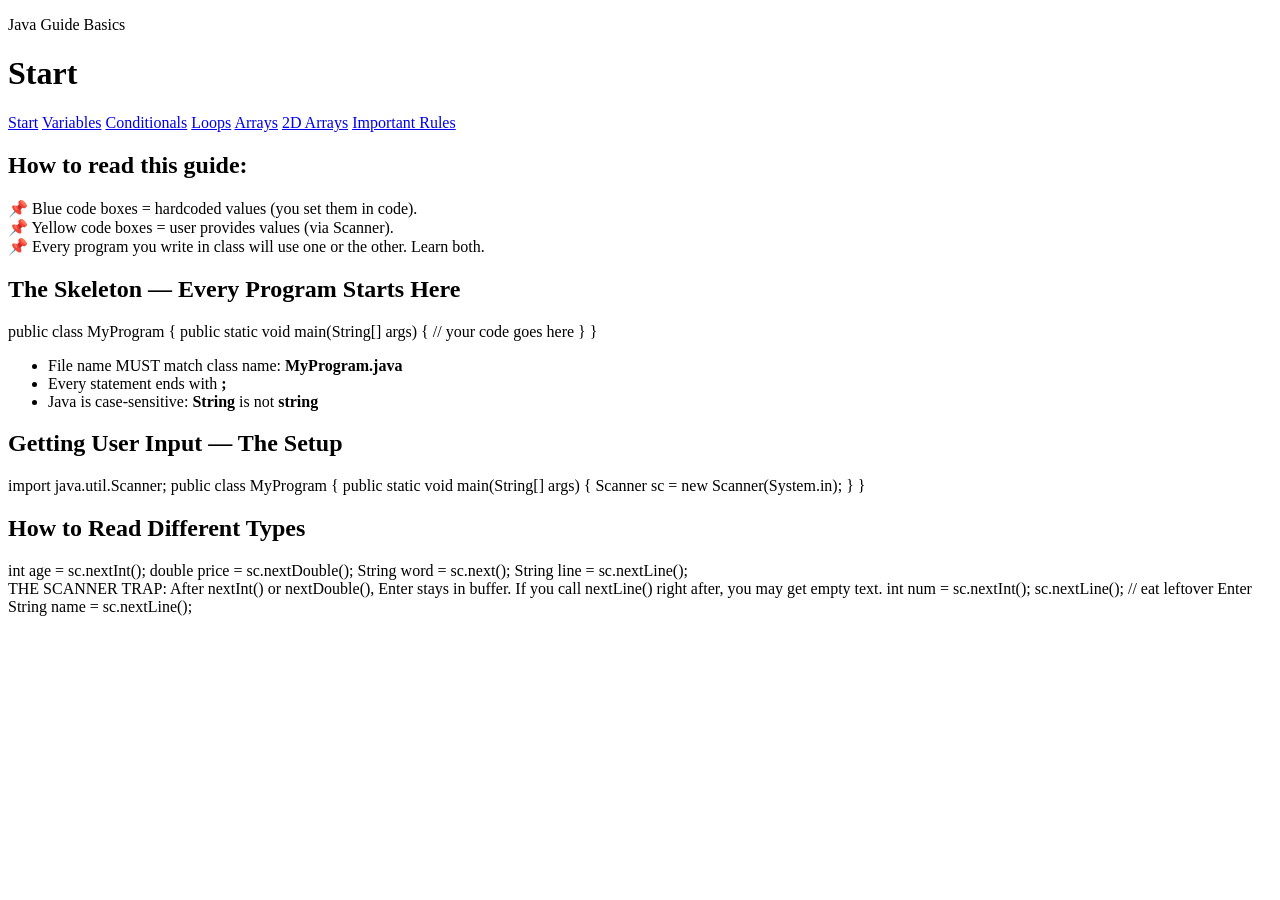
==== src/main/resources/public/index.html @ 586b321d "Initial Java Guide Basics web app" ====
<!doctype html>
<html lang="en">
<head>
  <meta charset="UTF-8" />
  <meta name="viewport" content="width=device-width, initial-scale=1.0" />
  <title>Java Basics Guide - Startup</title>
  <link rel="stylesheet" href="/styles.css" />
</head>
<body>
  <header>
    <div class="header-inner">
      <p class="project-name">Java Guide Basics</p>
      <h1>Start</h1>
    </div>
  </header>

  <nav class="guide-menu-line">
    <div class="guide-menu-inner">
      <a class="active" href="/index.html">Start</a>
      <a href="/variables.html">Variables</a>
      <a href="/conditionals.html">Conditionals</a>
      <a href="/loops.html">Loops</a>
      <a href="/arrays.html">Arrays</a>
      <a href="/arrays-2d.html">2D Arrays</a>
      <a href="/java-rules.html">Important Rules</a>
    </div>
  </nav>

  <main class="container">
    <div class="intro-box">
      <h2 class="intro-guide-title">How to read this guide:</h2>
      <span class="intro-guide-line">
        📌 Blue code boxes = hardcoded values (you set them in code).
      </span>
      <br />
      <span class="intro-guide-line">
        📌 Yellow code boxes = user provides values (via Scanner).
      </span>
      <br />
      <span class="intro-guide-line">
        📌 Every program you write in class will use one or the other.
        Learn both.
      </span>
    </div>
    <h2 class="section-title">The Skeleton — Every Program Starts Here</h2>
    <div class="code-box hardcoded">public class MyProgram {
    public static void main(String[] args) {
        // your code goes here
    }
}</div>

    <ul>
      <li>File name MUST match class name: <strong>MyProgram.java</strong></li>
      <li>Every statement ends with <strong>;</strong></li>
      <li>
        Java is case-sensitive: <strong>String</strong> is not
        <strong>string</strong>
      </li>
    </ul>

    <h2 class="section-title">Getting User Input — The Setup</h2>
    <div class="code-box input">import java.util.Scanner;

public class MyProgram {
    public static void main(String[] args) {
        Scanner sc = new Scanner(System.in);
    }
}</div>

    <h2 class="section-title">How to Read Different Types</h2>
    <div class="code-box input">int age = sc.nextInt();
double price = sc.nextDouble();
String word = sc.next();
String line = sc.nextLine();</div>

    <div class="code-box warning">THE SCANNER TRAP:
After nextInt() or nextDouble(), Enter stays in buffer.
If you call nextLine() right after, you may get empty text.

int num = sc.nextInt();
sc.nextLine(); // eat leftover Enter
String name = sc.nextLine();</div>
  </main>
  <script src="/syntax-highlight.js"></script>
</body>
</html>
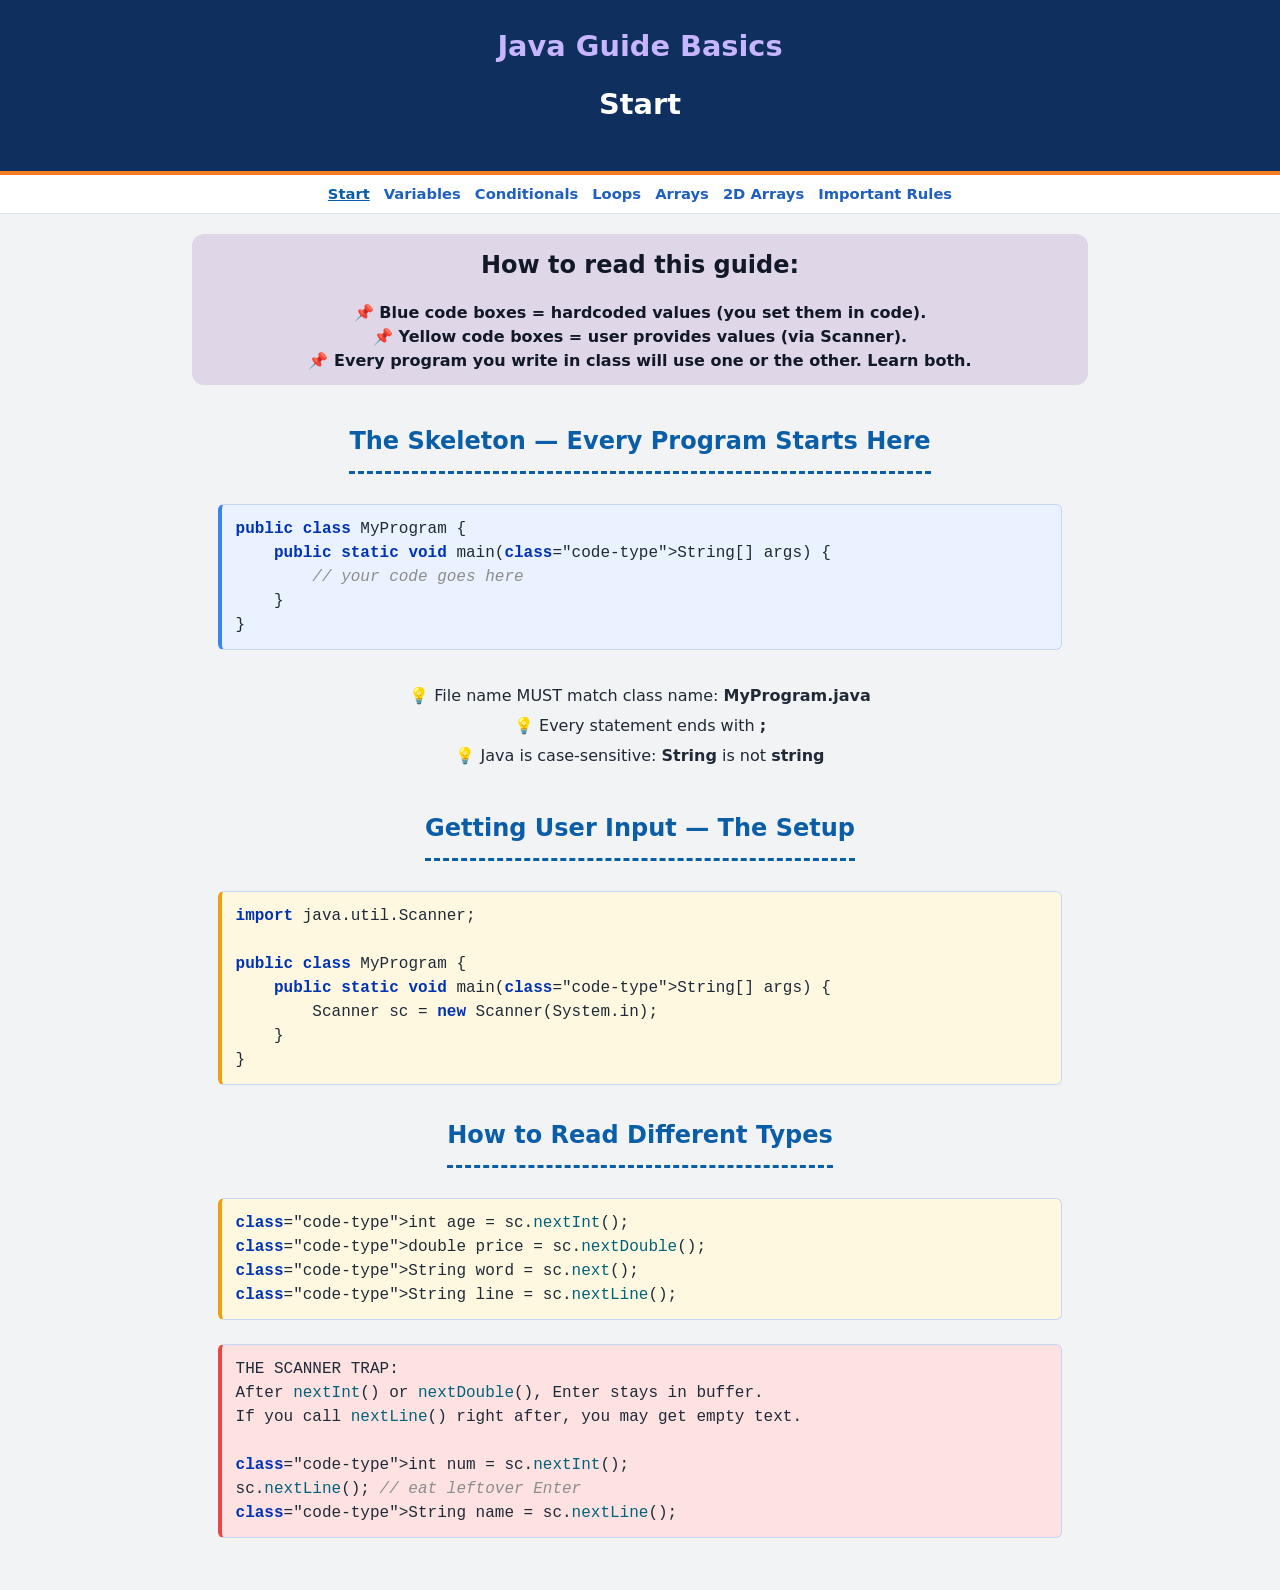
==== commit 8c7600d0: "Enable GitHub Pages deployment" ====
--- a/src/main/resources/public/index.html
+++ b/src/main/resources/public/index.html
@@ -4,7 +4,7 @@
   <meta charset="UTF-8" />
   <meta name="viewport" content="width=device-width, initial-scale=1.0" />
   <title>Java Basics Guide - Startup</title>
-  <link rel="stylesheet" href="/styles.css" />
+  <link rel="stylesheet" href="styles.css" />
 </head>
 <body>
   <header>
@@ -16,13 +16,13 @@
 
   <nav class="guide-menu-line">
     <div class="guide-menu-inner">
-      <a class="active" href="/index.html">Start</a>
-      <a href="/variables.html">Variables</a>
-      <a href="/conditionals.html">Conditionals</a>
-      <a href="/loops.html">Loops</a>
-      <a href="/arrays.html">Arrays</a>
-      <a href="/arrays-2d.html">2D Arrays</a>
-      <a href="/java-rules.html">Important Rules</a>
+      <a class="active" href="index.html">Start</a>
+      <a href="variables.html">Variables</a>
+      <a href="conditionals.html">Conditionals</a>
+      <a href="loops.html">Loops</a>
+      <a href="arrays.html">Arrays</a>
+      <a href="arrays-2d.html">2D Arrays</a>
+      <a href="java-rules.html">Important Rules</a>
     </div>
   </nav>
 
@@ -81,6 +81,6 @@
 sc.nextLine(); // eat leftover Enter
 String name = sc.nextLine();</div>
   </main>
-  <script src="/syntax-highlight.js"></script>
+  <script src="syntax-highlight.js"></script>
 </body>
 </html>
--- a/src/main/resources/public/styles.css
+++ b/src/main/resources/public/styles.css
@@ -0,0 +1,358 @@
+:root {
+  --bg: #f2f3f5;
+  --card: #ffffff;
+  --text: #1f2937;
+  --muted: #475569;
+  --primary: #1f5fbf;
+  --heading: #0a5ea8;
+  --intro-accent: #7a3ea1;
+  --accent: #f9fafb;
+  --code-hardcoded: #eaf2ff;
+  --code-input: #fff8e1;
+  --warn: #fee2e2;
+}
+
+* {
+  box-sizing: border-box;
+}
+
+body {
+  margin: 0;
+  font-family: system-ui, -apple-system, Segoe UI, Roboto, sans-serif;
+  background: var(--bg);
+  color: var(--text);
+  line-height: 1.5;
+}
+
+.container {
+  width: min(980px, 92vw);
+  margin: 0 auto;
+  padding: 20px 0 40px;
+  display: flex;
+  flex-direction: column;
+  align-items: center;
+}
+
+.container > * {
+  width: 100%;
+}
+
+header {
+  background: #0f2f5f;
+  color: white;
+  border-bottom: 4px solid #f47f20;
+}
+
+.header-inner {
+  width: min(980px, 92vw);
+  margin: 0 auto;
+  padding: 18px 0;
+}
+
+.project-name {
+  margin: 0;
+  color: #c7b6ff;
+  text-align: center;
+  font-size: 1.8rem;
+  font-weight: 700;
+  line-height: 2;
+}
+
+h1 {
+  margin: 0;
+  font-size: 1.8rem;
+  line-height: 2;
+  text-align: center;
+}
+
+h2 {
+  color: var(--heading);
+  margin-top: 26px;
+  line-height: 2;
+  text-align: center;
+}
+
+h3 {
+  margin-top: 18px;
+  color: var(--heading);
+  line-height: 2;
+  text-align: center;
+}
+
+h1,
+h2,
+h3,
+.section-title,
+.intro-guide-title {
+  position: relative;
+  width: fit-content;
+  max-width: 100%;
+  margin-left: auto;
+  margin-right: auto;
+  padding-bottom: 8px;
+  margin-bottom: 12px;
+}
+
+h2::after,
+h3::after,
+.section-title::after,
+.intro-guide-title::after {
+  content: "";
+  display: block;
+  width: 100%;
+  margin: 6px auto 0;
+  border-top: 3px dashed currentColor;
+}
+
+.subtitle {
+  margin-top: 6px;
+  opacity: 0.95;
+}
+
+.menu {
+  display: grid;
+  grid-template-columns: repeat(auto-fit, minmax(220px, 1fr));
+  gap: 14px;
+  margin-top: 22px;
+}
+
+.menu a,
+.button {
+  display: inline-block;
+  background: white;
+  border: 1px solid #dbe1ea;
+  color: var(--text);
+  text-decoration: none;
+  padding: 14px;
+  border-radius: 8px;
+  font-weight: 600;
+}
+
+.menu a:hover,
+.button:hover {
+  border-color: var(--primary);
+}
+
+.card {
+  background: transparent;
+  border: 0;
+  border-radius: 0;
+  padding: 0;
+  margin-top: 14px;
+}
+
+.code-box {
+  font-family: ui-monospace, SFMono-Regular, Menlo, monospace;
+  white-space: pre;
+  overflow-x: auto;
+  tab-size: 4;
+  border: 1px solid #c5d6f5;
+  border-left: 4px solid #3b82f6;
+  border-radius: 6px;
+  width: min(100%, 88ch);
+  padding: 12px 14px;
+  margin: 12px auto;
+}
+
+.code-keyword {
+  color: #0033b3;
+  font-weight: 600;
+}
+
+.code-type {
+  color: #267f99;
+}
+
+.code-string {
+  color: #067d17;
+}
+
+.code-number {
+  color: #1750eb;
+}
+
+.code-comment {
+  color: #8c8c8c;
+  font-style: italic;
+}
+
+.code-method {
+  color: #00627a;
+}
+
+.code-annotation {
+  color: #808000;
+}
+
+.hardcoded {
+  background: var(--code-hardcoded);
+}
+
+.input {
+  background: var(--code-input);
+  border-left-color: #f59e0b;
+}
+
+.warning {
+  background: var(--warn);
+  border-left-color: #ef4444;
+}
+
+label {
+  display: block;
+  margin-top: 10px;
+  font-weight: 600;
+}
+
+input,
+textarea,
+button,
+select {
+  width: 100%;
+  padding: 10px;
+  margin-top: 6px;
+  border: 1px solid #cdd6e1;
+  border-radius: 6px;
+  font: inherit;
+}
+
+textarea {
+  min-height: 320px;
+  font-family: ui-monospace, SFMono-Regular, Menlo, monospace;
+  tab-size: 4;
+}
+
+button {
+  background: var(--primary);
+  border: 0;
+  color: white;
+  font-weight: 600;
+  cursor: pointer;
+}
+
+.result {
+  margin-top: 14px;
+  padding: 12px;
+  background: #0b1220;
+  color: #e5e7eb;
+  border-radius: 6px;
+  min-height: 100px;
+  white-space: pre-wrap;
+  font-family: ui-monospace, SFMono-Regular, Menlo, monospace;
+}
+
+.top-nav {
+  margin-top: 14px;
+  display: flex;
+  gap: 8px;
+  flex-wrap: wrap;
+}
+
+.top-nav a {
+  font-size: 0.9rem;
+  text-decoration: none;
+  color: var(--primary);
+}
+
+.guide-menu-line {
+  background: #ffffff;
+  border-bottom: 1px solid #dbe1ea;
+}
+
+.guide-menu-inner {
+  width: min(980px, 92vw);
+  margin: 0 auto;
+  padding: 8px 0;
+  display: flex;
+  gap: 14px;
+  flex-wrap: wrap;
+  justify-content: center;
+}
+
+.guide-menu-inner a {
+  text-decoration: none;
+  color: #1f5fbf;
+  font-weight: 600;
+  font-size: 0.92rem;
+}
+
+.guide-menu-inner a:hover {
+  text-decoration: underline;
+}
+
+.guide-menu-inner a.active {
+  color: var(--heading);
+  text-decoration: underline;
+}
+
+.intro-box {
+  background: rgb(122 62 161 / 16%);
+  border: 0;
+  border-radius: 12px;
+  padding: 12px 16px;
+  margin-bottom: 18px;
+  width: min(100%, 88ch);
+  margin-left: auto;
+  margin-right: auto;
+  text-align: center;
+}
+
+.intro-guide-title {
+  color: #111827;
+  margin: 0 0 8px;
+  line-height: 1.6;
+  text-align: center;
+  width: 100%;
+  max-width: none;
+}
+
+.intro-guide-title::after {
+  display: none;
+}
+
+.intro-guide-line {
+  color: #111827;
+  font-weight: 700;
+}
+
+.section-title {
+  color: var(--heading);
+  margin-top: 14px;
+  margin-bottom: 10px;
+  line-height: 2;
+  text-align: center;
+}
+
+.card,
+label,
+.subtitle {
+  text-align: left;
+}
+
+main p,
+main ul,
+main ol {
+  text-align: center;
+}
+
+main ul,
+main ol {
+  list-style: none;
+  padding-left: 0;
+  margin-left: 0;
+}
+
+main ul li,
+main ol li {
+  margin: 6px 0;
+}
+
+main ul li::before {
+  content: "💡 ";
+}
+
+footer {
+  margin-top: 28px;
+  color: var(--muted);
+  font-size: 0.9rem;
+}
